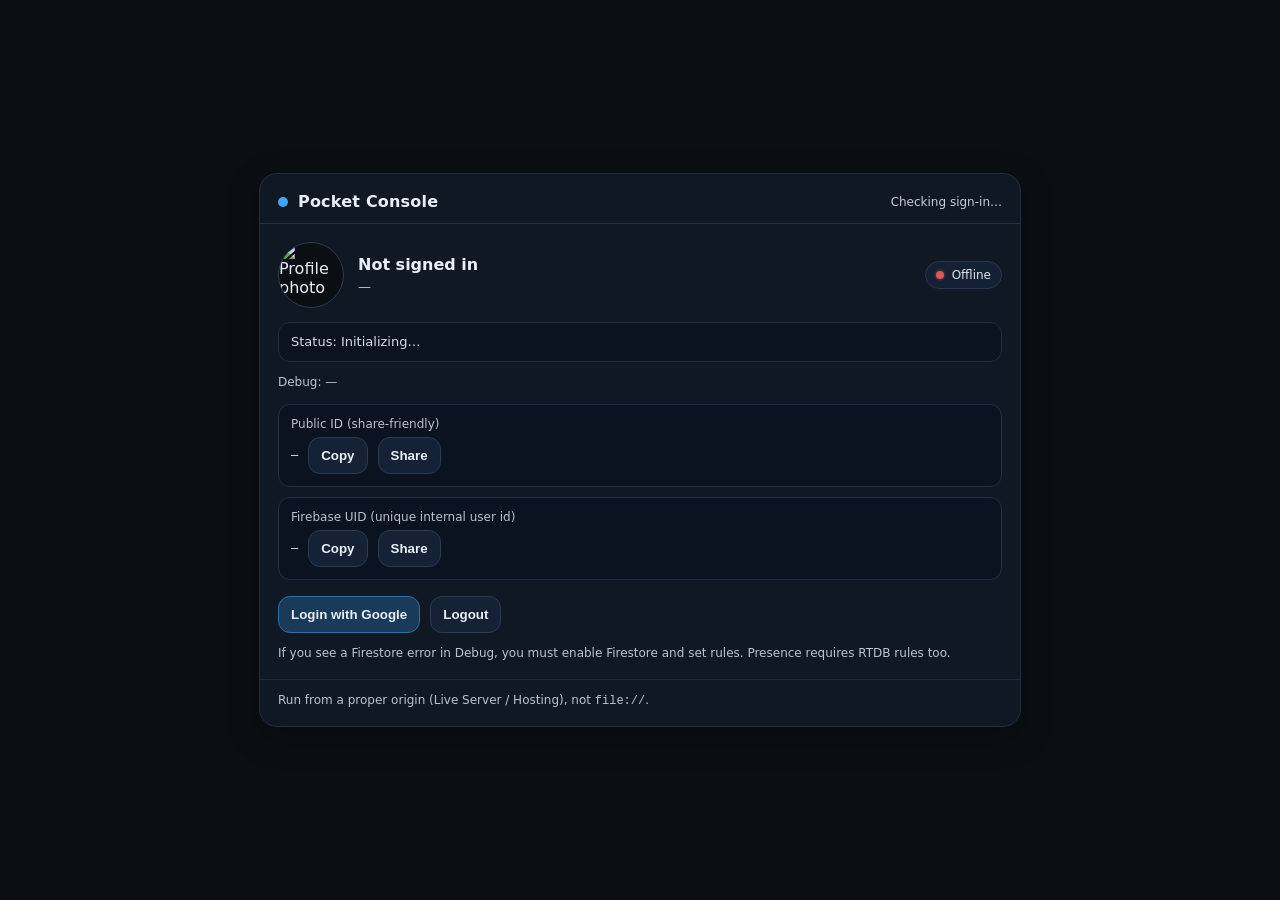
==== AccSettings.html @ ad2e6ad7 "Add files via upload" ====
<!doctype html>
<html lang="en">
<head>
  <meta charset="utf-8" />
  <meta name="viewport" content="width=device-width, initial-scale=1" />
  <title>Pocket Console – Login</title>
  <style>
    :root { color-scheme: dark; }
    body {
      margin: 0;
      min-height: 100vh;
      display: grid;
      place-items: center;
      background: #0b0f14;
      font-family: system-ui, -apple-system, Segoe UI, Roboto, Arial, sans-serif;
      color: #e8eef6;
    }
    .card {
      width: min(760px, calc(100% - 28px));
      background: #101824;
      border: 1px solid #223044;
      border-radius: 18px;
      box-shadow: 0 10px 30px rgba(0,0,0,.35);
      overflow: hidden;
    }
    .header {
      padding: 18px 18px 12px;
      border-bottom: 1px solid #223044;
      display: flex;
      align-items: center;
      justify-content: space-between;
      gap: 12px;
    }
    .brand {
      display: flex;
      align-items: center;
      gap: 10px;
      font-weight: 700;
      letter-spacing: .2px;
    }
    .dot { width: 10px; height: 10px; border-radius: 999px; background: #3ea6ff; }
    .content { padding: 18px; }

    .row { display: flex; align-items: center; gap: 14px; }
    .avatar {
      width: 64px; height: 64px; border-radius: 999px;
      border: 1px solid #2a3b52; background: #0b0f14;
      object-fit: cover;
    }
    .meta { line-height: 1.25; flex: 1; min-width: 0; }
    .name { font-size: 16px; font-weight: 700; margin: 0 0 4px; }
    .email { font-size: 13px; opacity: .85; margin: 0; word-break: break-word; }

    .pill {
      display: inline-flex;
      align-items: center;
      gap: 8px;
      padding: 6px 10px;
      border-radius: 999px;
      border: 1px solid #2a3b52;
      background: #152235;
      font-size: 12px;
      opacity: .95;
      white-space: nowrap;
    }
    .dotLive {
      width: 8px; height: 8px; border-radius: 999px;
      background: #e85b5b;
      box-shadow: 0 0 0 2px rgba(232,91,91,.15);
    }
    .dotLive.on { background: #40d17a; box-shadow: 0 0 0 2px rgba(64,209,122,.15); }

    .status {
      margin-top: 14px;
      font-size: 13px;
      opacity: .92;
      padding: 10px 12px;
      background: #0b1220;
      border: 1px solid #223044;
      border-radius: 12px;
      line-height: 1.35;
      word-break: break-word;
    }

    .grid {
      margin-top: 14px;
      display: grid;
      grid-template-columns: 1fr;
      gap: 10px;
    }
    .field {
      background: #0b1220;
      border: 1px solid #223044;
      border-radius: 12px;
      padding: 12px;
    }
    .fieldLabel {
      font-size: 12px;
      opacity: .8;
      margin: 0 0 6px;
    }
    .fieldRow {
      display: flex;
      gap: 10px;
      align-items: center;
      flex-wrap: wrap;
    }
    .mono {
      font-family: ui-monospace, SFMono-Regular, Menlo, Consolas, "Liberation Mono", monospace;
      font-size: 12px;
      word-break: break-all;
      opacity: .95;
    }

    .actions {
      margin-top: 16px;
      display: flex;
      flex-wrap: wrap;
      gap: 10px;
    }
    button {
      appearance: none;
      border: 1px solid #2a3b52;
      background: #152235;
      color: #e8eef6;
      padding: 10px 12px;
      border-radius: 12px;
      cursor: pointer;
      font-weight: 650;
      transition: transform .06s ease, background .15s ease, border-color .15s ease;
    }
    button:hover { background: #1b2c45; border-color: #365173; }
    button:active { transform: translateY(1px); }
    button.primary { background: #1a3a5a; border-color: #2d6ea8; }
    button.primary:hover { background: #20476e; }
    button:disabled { opacity: .55; cursor: not-allowed; }

    .hint {
      margin-top: 12px;
      font-size: 12px;
      opacity: .8;
      line-height: 1.35;
    }
    .footer {
      padding: 12px 18px 16px;
      border-top: 1px solid #223044;
      font-size: 12px;
      opacity: .8;
      line-height: 1.35;
    }
    code { font-family: ui-monospace, SFMono-Regular, Menlo, Consolas, "Liberation Mono", monospace; }
  </style>
</head>

<body>
  <div class="card">
    <div class="header">
      <div class="brand"><span class="dot"></span> Pocket Console</div>
      <div id="authChip" style="font-size:12px;opacity:.85;">Checking sign-in…</div>
    </div>

    <div class="content">
      <div class="row">
        <img id="avatar" class="avatar" alt="Profile photo" src="" />
        <div class="meta">
          <p id="name" class="name">Not signed in</p>
          <p id="email" class="email">—</p>
        </div>

        <div class="pill" title="Realtime presence (RTDB)">
          <span id="liveDot" class="dotLive"></span>
          <span id="liveText">Offline</span>
        </div>
      </div>

      <div id="status" class="status">Status: Initializing…</div>
      <div id="debug" class="hint">Debug: —</div>

      <div class="grid">
        <div class="field">
          <p class="fieldLabel">Public ID (share-friendly)</p>
          <div class="fieldRow">
            <div id="publicIdText" class="mono">—</div>
            <button id="copyPublicBtn" type="button">Copy</button>
            <button id="sharePublicBtn" type="button">Share</button>
          </div>
        </div>

        <div class="field">
          <p class="fieldLabel">Firebase UID (unique internal user id)</p>
          <div class="fieldRow">
            <div id="uidText" class="mono">—</div>
            <button id="copyUidBtn" type="button">Copy</button>
            <button id="shareUidBtn" type="button">Share</button>
          </div>
        </div>
      </div>

      <div class="actions">
        <button id="loginBtn" class="primary">Login with Google</button>
        <button id="logoutBtn">Logout</button>
      </div>

      <div class="hint">
        If you see a Firestore error in Debug, you must enable Firestore and set rules. Presence requires RTDB rules too.
      </div>
    </div>

    <div class="footer">
      Run from a proper origin (Live Server / Hosting), not <code>file://</code>.
    </div>
  </div>

  <script type="module">
    import { initializeApp } from "https://www.gstatic.com/firebasejs/12.7.0/firebase-app.js";
    import { getAnalytics } from "https://www.gstatic.com/firebasejs/12.7.0/firebase-analytics.js";

    import {
      getAuth,
      GoogleAuthProvider,
      onAuthStateChanged,
      setPersistence,
      browserLocalPersistence,
      signInWithPopup,
      signOut
    } from "https://www.gstatic.com/firebasejs/12.7.0/firebase-auth.js";

    import {
      getFirestore,
      doc,
      setDoc,
      serverTimestamp
    } from "https://www.gstatic.com/firebasejs/12.7.0/firebase-firestore.js";

    import {
      getDatabase,
      ref,
      set,
      onValue,
      onDisconnect
    } from "https://www.gstatic.com/firebasejs/12.7.0/firebase-database.js";

    // Your config (RTDB URL included)
    const firebaseConfig = {
      apiKey: "AIzaSyANEuAY3tzLEJvpxalLNRMp4BeTTzj25rI",
      authDomain: "pocketconsole-cde70.firebaseapp.com",
      projectId: "pocketconsole-cde70",
      storageBucket: "pocketconsole-cde70.firebasestorage.app",
      messagingSenderId: "85026527206",
      appId: "1:85026527206:web:67bffb25c7f7e059fc2827",
      measurementId: "G-1F476LV4XJ",
      databaseURL: "https://pocketconsole-cde70-default-rtdb.asia-southeast1.firebasedatabase.app"
    };

    const app = initializeApp(firebaseConfig);
    try { getAnalytics(app); } catch (_) {}

    const auth = getAuth(app);
    const provider = new GoogleAuthProvider();
    const fs = getFirestore(app);
    const rtdb = getDatabase(app);

    // UI
    const authChip = document.getElementById("authChip");
    const avatarEl = document.getElementById("avatar");
    const nameEl = document.getElementById("name");
    const emailEl = document.getElementById("email");
    const statusEl = document.getElementById("status");
    const debugEl = document.getElementById("debug");

    const loginBtn = document.getElementById("loginBtn");
    const logoutBtn = document.getElementById("logoutBtn");

    const uidText = document.getElementById("uidText");
    const publicIdText = document.getElementById("publicIdText");

    const copyUidBtn = document.getElementById("copyUidBtn");
    const shareUidBtn = document.getElementById("shareUidBtn");
    const copyPublicBtn = document.getElementById("copyPublicBtn");
    const sharePublicBtn = document.getElementById("sharePublicBtn");

    const liveDot = document.getElementById("liveDot");
    const liveText = document.getElementById("liveText");

    const fallbackAvatar =
      "data:image/svg+xml;charset=utf-8," +
      encodeURIComponent(`
        <svg xmlns="http://www.w3.org/2000/svg" width="128" height="128">
          <rect width="100%" height="100%" fill="#0b0f14"/>
          <circle cx="64" cy="52" r="22" fill="#223044"/>
          <path d="M24 118c8-22 28-34 40-34s32 12 40 34" fill="#223044"/>
        </svg>
      `);

    let currentUid = null;
    let currentPublicId = null;

    function setPresenceBadge(isOnline) {
      liveDot.classList.toggle("on", !!isOnline);
      liveText.textContent = isOnline ? "Online" : "Offline";
    }

    function setBusy(isBusy) {
      loginBtn.disabled = isBusy;
      logoutBtn.disabled = isBusy;

      copyUidBtn.disabled = isBusy || !currentUid;
      shareUidBtn.disabled = isBusy || !currentUid;

      copyPublicBtn.disabled = isBusy || !currentPublicId;
      sharePublicBtn.disabled = isBusy || !currentPublicId;
    }

    function safeText(v, fallback = "—") {
      if (v === null || v === undefined) return fallback;
      const s = String(v).trim();
      return s.length ? s : fallback;
    }

    function getBestPhotoURL(user) {
      if (user?.photoURL) return user.photoURL;
      const providerPhoto = user?.providerData?.find(p => p?.photoURL)?.photoURL;
      return providerPhoto || fallbackAvatar;
    }

    function normalizeGooglePhoto(url) {
      if (typeof url !== "string" || !url.startsWith("http")) return url;
      try {
        const u = new URL(url);
        if (!u.searchParams.has("sz")) u.searchParams.set("sz", "256");
        return u.toString();
      } catch {
        return url;
      }
    }

    function makePublicId(uid) {
      return "PC-" + uid.slice(0, 8).toUpperCase();
    }

    function setLoggedOutUI() {
      authChip.textContent = "Signed out";
      avatarEl.src = fallbackAvatar;
      nameEl.textContent = "Not signed in";
      emailEl.textContent = "—";

      currentUid = null;
      currentPublicId = null;

      uidText.textContent = "—";
      publicIdText.textContent = "—";

      setPresenceBadge(false);

      statusEl.textContent = "Status: Please login.";
      debugEl.textContent = "Debug: —";

      loginBtn.style.display = "inline-block";
      logoutBtn.style.display = "none";
      setBusy(false);
    }

    // IMPORTANT: Update UI immediately when user exists
    function setLoggedInUI(user) {
      authChip.textContent = "Signed in";

      avatarEl.src = normalizeGooglePhoto(getBestPhotoURL(user));
      const provider0 = user?.providerData?.[0];

      nameEl.textContent = safeText(user?.displayName || provider0?.displayName, "Google User");
      emailEl.textContent = safeText(user?.email || provider0?.email);

      currentUid = user.uid;
      currentPublicId = makePublicId(user.uid);

      uidText.textContent = currentUid;
      publicIdText.textContent = currentPublicId;

      loginBtn.style.display = "none";
      logoutBtn.style.display = "inline-block";
    }

    function showError(prefix, e) {
      const msg = e?.message ? e.message : String(e);
      const code = e?.code ? ` (${e.code})` : "";
      debugEl.textContent = `Debug: ${prefix}${code}: ${msg}`;
    }

    async function upsertUserDoc(user) {
  const provider0 = user?.providerData?.[0];
  const publicId = makePublicId(user.uid);

  const displayName = user.displayName || provider0?.displayName || "Google User";
  const email = user.email || provider0?.email || null;
  const photoURL = user.photoURL || provider0?.photoURL || null;
  const provider = provider0?.providerId || "google";

  // 1) PRIVATE profile (only you can read/write with the new rules)
  await setDoc(doc(fs, "users", user.uid), {
    uid: user.uid,
    publicId,
    displayName,
    email,           // keep email private
    photoURL,
    provider,
    lastLoginAt: serverTimestamp()
  }, { merge: true });

  // 2) PUBLIC profile (everyone signed-in can read, used for searching)
  await setDoc(doc(fs, "publicUsers", user.uid), {
    uid: user.uid,
    publicId,
    displayName,
    photoURL,
    lastLoginAt: serverTimestamp()
  }, { merge: true });
}

    

    function setupPresence(uid) {
      const statusRef = ref(rtdb, `/status/${uid}`);
      const connectedRef = ref(rtdb, ".info/connected");

      onValue(connectedRef, (snap) => {
        const connected = snap.val() === true;

        if (!connected) {
          setPresenceBadge(false);
          return;
        }

        // IMPORTANT: do NOT await here; just schedule operations
        onDisconnect(statusRef).set({ state: "offline", lastChanged: Date.now() })
          .then(() => set(statusRef, { state: "online", lastChanged: Date.now() }))
          .catch((e) => showError("RTDB presence", e));
      });

      onValue(statusRef, (snap) => {
        const val = snap.val();
        setPresenceBadge(val?.state === "online");
      });
    }

    async function copyText(text) {
      try {
        await navigator.clipboard.writeText(text);
        return true;
      } catch {
        const ta = document.createElement("textarea");
        ta.value = text;
        ta.style.position = "fixed";
        ta.style.left = "-9999px";
        document.body.appendChild(ta);
        ta.select();
        try {
          document.execCommand("copy");
          return true;
        } catch {
          return false;
        } finally {
          ta.remove();
        }
      }
    }

    async function shareOrCopy(label, value) {
      const shareData = { title: "Pocket Console", text: `${label}: ${value}`, url: location.href };
      if (navigator.share) {
        try { await navigator.share(shareData); return { ok: true, mode: "share" }; } catch {}
      }
      const ok = await copyText(`${label}: ${value}`);
      return { ok, mode: "copy" };
    }

    copyUidBtn.addEventListener("click", async () => {
      if (!currentUid) return;
      statusEl.textContent = (await copyText(currentUid)) ? "Status: UID copied." : "Status: Copy failed.";
    });

    shareUidBtn.addEventListener("click", async () => {
      if (!currentUid) return;
      const r = await shareOrCopy("My UID", currentUid);
      statusEl.textContent = r.ok
        ? (r.mode === "share" ? "Status: Shared UID." : "Status: Share not supported—copied UID instead.")
        : "Status: Share/copy failed.";
    });

    copyPublicBtn.addEventListener("click", async () => {
      if (!currentPublicId) return;
      statusEl.textContent = (await copyText(currentPublicId)) ? "Status: Public ID copied." : "Status: Copy failed.";
    });

    sharePublicBtn.addEventListener("click", async () => {
      if (!currentPublicId) return;
      const r = await shareOrCopy("My Public ID", currentPublicId);
      statusEl.textContent = r.ok
        ? (r.mode === "share" ? "Status: Shared Public ID." : "Status: Share not supported—copied Public ID instead.")
        : "Status: Share/copy failed.";
    });

    loginBtn.addEventListener("click", async () => {
      setBusy(true);
      statusEl.textContent = "Status: Opening Google sign-in…";
      debugEl.textContent = "Debug: —";
      try {
        await signInWithPopup(auth, provider);
      } catch (e) {
        showError("Auth signInWithPopup", e);
        statusEl.textContent = "Status: Login failed (see Debug).";
      } finally {
        setBusy(false);
      }
    });

    logoutBtn.addEventListener("click", async () => {
      setBusy(true);
      statusEl.textContent = "Status: Signing out…";
      debugEl.textContent = "Debug: —";
      try {
        const u = auth.currentUser;
        if (u) {
          await set(ref(rtdb, `/status/${u.uid}`), { state: "offline", lastChanged: Date.now() })
            .catch(() => {});
        }
        await signOut(auth);
      } catch (e) {
        showError("Auth signOut", e);
        statusEl.textContent = "Status: Logout failed (see Debug).";
      } finally {
        setBusy(false);
      }
    });

    async function init() {
      statusEl.textContent = "Status: Initializing…";
      setBusy(true);

      try {
        await setPersistence(auth, browserLocalPersistence);
      } catch (e) {
        showError("Auth persistence", e);
      }

      onAuthStateChanged(auth, async (user) => {
        if (!user) {
          setLoggedOutUI();
          return;
        }

        // 1) show signed in UI immediately
        setLoggedInUI(user);
        setBusy(true);

        // 2) Firestore write (non-blocking UI)
        statusEl.textContent = "Status: Creating/updating your profile…";
        try {
          await upsertUserDoc(user);
          statusEl.textContent = "Status: Profile saved. Setting up presence…";
        } catch (e) {
          showError("Firestore setDoc", e);
          statusEl.textContent = "Status: Signed in, but Firestore profile save failed (see Debug). Setting up presence…";
        }

        // 3) Presence setup (non-blocking)
        try {
          setupPresence(user.uid);
          statusEl.textContent = "Status: Signed in. Presence should show Online when connected.";
        } catch (e) {
          showError("RTDB setupPresence", e);
          statusEl.textContent = "Status: Signed in, but presence setup failed (see Debug).";
        } finally {
          setBusy(false);
        }
      });
    }

    init();
  </script>
</body>
</html>
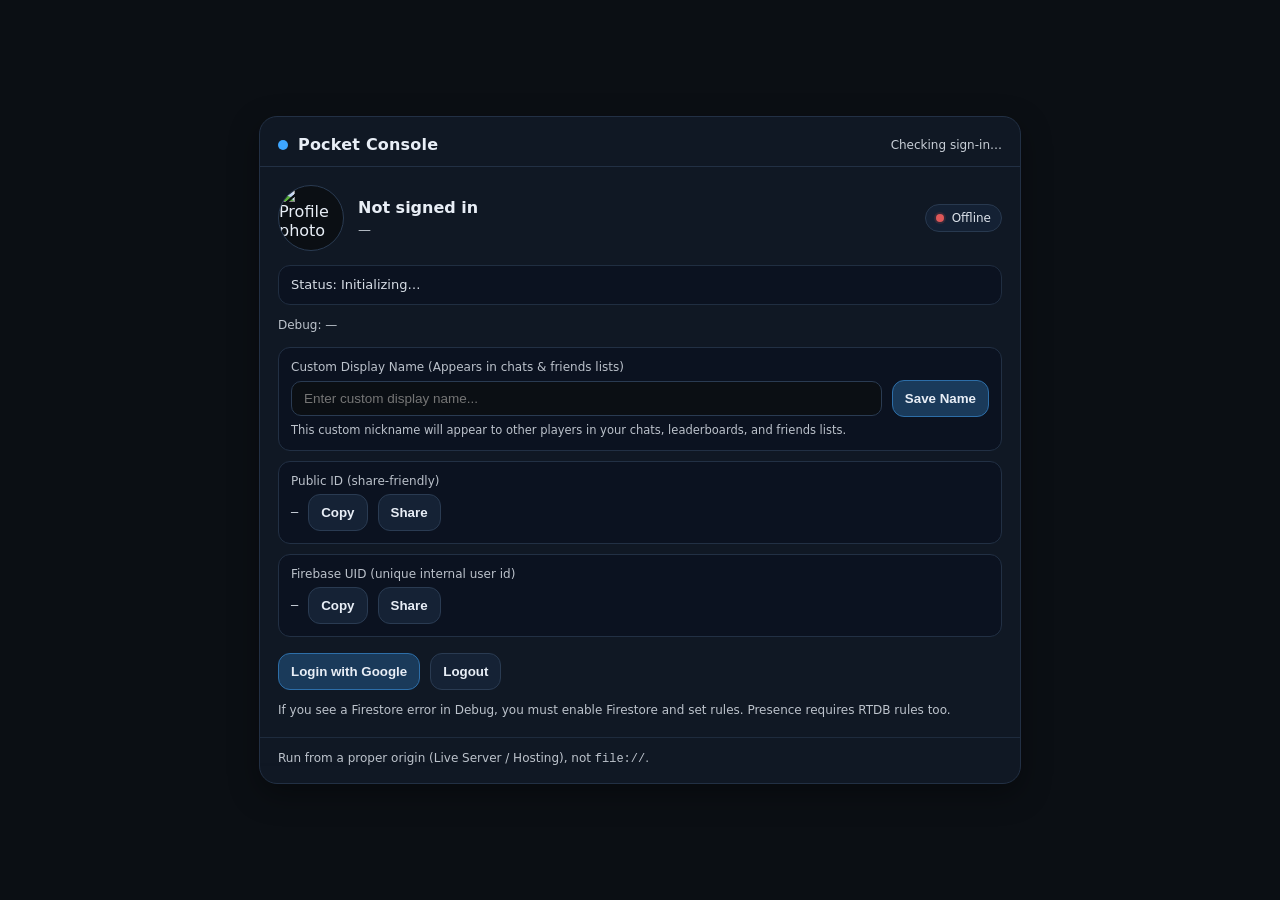
==== commit f514fdc6: "some Minor changes" ====
--- a/AccSettings.html
+++ b/AccSettings.html
@@ -178,6 +178,15 @@
 
       <div class="grid">
         <div class="field">
+          <p class="fieldLabel">Custom Display Name (Appears in chats & friends lists)</p>
+          <div class="fieldRow">
+            <input id="customNameInput" type="text" placeholder="Enter custom display name..." style="flex:1; min-width:180px; padding:9px 12px; background:#0b0f14; border:1px solid #2a3b52; border-radius:10px; color:#fff; font-size:13.5px;" />
+            <button id="saveNameBtn" class="primary" type="button">Save Name</button>
+          </div>
+          <div class="hint" style="margin-top:6px; font-size:11.5px; opacity:0.8;">This custom nickname will appear to other players in your chats, leaderboards, and friends lists.</div>
+        </div>
+
+        <div class="field">
           <p class="fieldLabel">Public ID (share-friendly)</p>
           <div class="fieldRow">
             <div id="publicIdText" class="mono">—</div>
@@ -222,13 +231,15 @@
       setPersistence,
       browserLocalPersistence,
       signInWithPopup,
-      signOut
+      signOut,
+      updateProfile
     } from "https://www.gstatic.com/firebasejs/12.7.0/firebase-auth.js";
 
     import {
       getFirestore,
       doc,
       setDoc,
+      getDoc,
       serverTimestamp
     } from "https://www.gstatic.com/firebasejs/12.7.0/firebase-firestore.js";
 
@@ -280,7 +291,9 @@
     const sharePublicBtn = document.getElementById("sharePublicBtn");
 
     const liveDot = document.getElementById("liveDot");
-    const liveText = document.getElementById("liveText");
+    const liveText = document.getElementById("liveText");
+    const customNameInput = document.getElementById("customNameInput");
+    const saveNameBtn = document.getElementById("saveNameBtn");
 
     const fallbackAvatar =
       "data:image/svg+xml;charset=utf-8," +
@@ -367,7 +380,9 @@
       avatarEl.src = normalizeGooglePhoto(getBestPhotoURL(user));
       const provider0 = user?.providerData?.[0];
 
-      nameEl.textContent = safeText(user?.displayName || provider0?.displayName, "Google User");
+      const savedCustomName = localStorage.getItem("pc_custom_name") || user?.displayName || provider0?.displayName || "Google User";
+      nameEl.textContent = safeText(savedCustomName, "Google User");
+      if (customNameInput) customNameInput.value = savedCustomName;
       emailEl.textContent = safeText(user?.email || provider0?.email);
 
       currentUid = user.uid;
@@ -386,35 +401,43 @@
       debugEl.textContent = `Debug: ${prefix}${code}: ${msg}`;
     }
 
-    async function upsertUserDoc(user) {
-  const provider0 = user?.providerData?.[0];
-  const publicId = makePublicId(user.uid);
-
-  const displayName = user.displayName || provider0?.displayName || "Google User";
-  const email = user.email || provider0?.email || null;
-  const photoURL = user.photoURL || provider0?.photoURL || null;
-  const provider = provider0?.providerId || "google";
-
-  // 1) PRIVATE profile (only you can read/write with the new rules)
-  await setDoc(doc(fs, "users", user.uid), {
-    uid: user.uid,
-    publicId,
-    displayName,
-    email,           // keep email private
-    photoURL,
-    provider,
-    lastLoginAt: serverTimestamp()
-  }, { merge: true });
-
-  // 2) PUBLIC profile (everyone signed-in can read, used for searching)
-  await setDoc(doc(fs, "publicUsers", user.uid), {
-    uid: user.uid,
-    publicId,
-    displayName,
-    photoURL,
-    lastLoginAt: serverTimestamp()
-  }, { merge: true });
-}
+    async function upsertUserDoc(user) {
+    const provider0 = user?.providerData?.[0];
+    const publicId = makePublicId(user.uid);
+
+    let displayName = localStorage.getItem("pc_custom_name") || user.displayName || provider0?.displayName || "Google User";
+    try {
+      const snap = await getDoc(doc(fs, "users", user.uid));
+      if (snap.exists() && snap.data().displayName) {
+        displayName = snap.data().displayName;
+        localStorage.setItem("pc_custom_name", displayName);
+      }
+    } catch (_) {}
+
+    const email = user.email || provider0?.email || null;
+    const photoURL = user.photoURL || provider0?.photoURL || null;
+    const provider = provider0?.providerId || "google";
+
+    await setDoc(doc(fs, "users", user.uid), {
+      uid: user.uid,
+      publicId,
+      displayName,
+      email,
+      photoURL,
+      provider,
+      lastLoginAt: serverTimestamp()
+    }, { merge: true });
+
+    await setDoc(doc(fs, "publicUsers", user.uid), {
+      uid: user.uid,
+      publicId,
+      displayName,
+      photoURL,
+      lastLoginAt: serverTimestamp()
+    }, { merge: true });
+
+    return displayName;
+  }
 
     
 
@@ -499,6 +522,40 @@
         : "Status: Share/copy failed.";
     });
 
+    if (saveNameBtn) {
+      saveNameBtn.addEventListener("click", async () => {
+        const u = auth.currentUser;
+        if (!u) {
+          statusEl.textContent = "Status: Please log in first.";
+          return;
+        }
+        const newName = (customNameInput ? customNameInput.value : "").trim();
+        if (!newName) {
+          statusEl.textContent = "Status: Display name cannot be empty.";
+          return;
+        }
+        if (newName.length > 30) {
+          statusEl.textContent = "Status: Name must be 30 characters or fewer.";
+          return;
+        }
+        saveNameBtn.disabled = true;
+        statusEl.textContent = "Status: Saving display name...";
+        try {
+          await setDoc(doc(fs, "users", u.uid), { displayName: newName }, { merge: true });
+          await setDoc(doc(fs, "publicUsers", u.uid), { displayName: newName }, { merge: true });
+          localStorage.setItem("pc_custom_name", newName);
+          try { await updateProfile(u, { displayName: newName }); } catch (_) {}
+          nameEl.textContent = newName;
+          statusEl.textContent = "Status: Custom display name saved as \"" + newName + "\".";
+        } catch (e) {
+          showError("Save Name", e);
+          statusEl.textContent = "Status: Failed to save name (see Debug).";
+        } finally {
+          saveNameBtn.disabled = false;
+        }
+      });
+    }
+
     loginBtn.addEventListener("click", async () => {
       setBusy(true);
       statusEl.textContent = "Status: Opening Google sign-in…";
